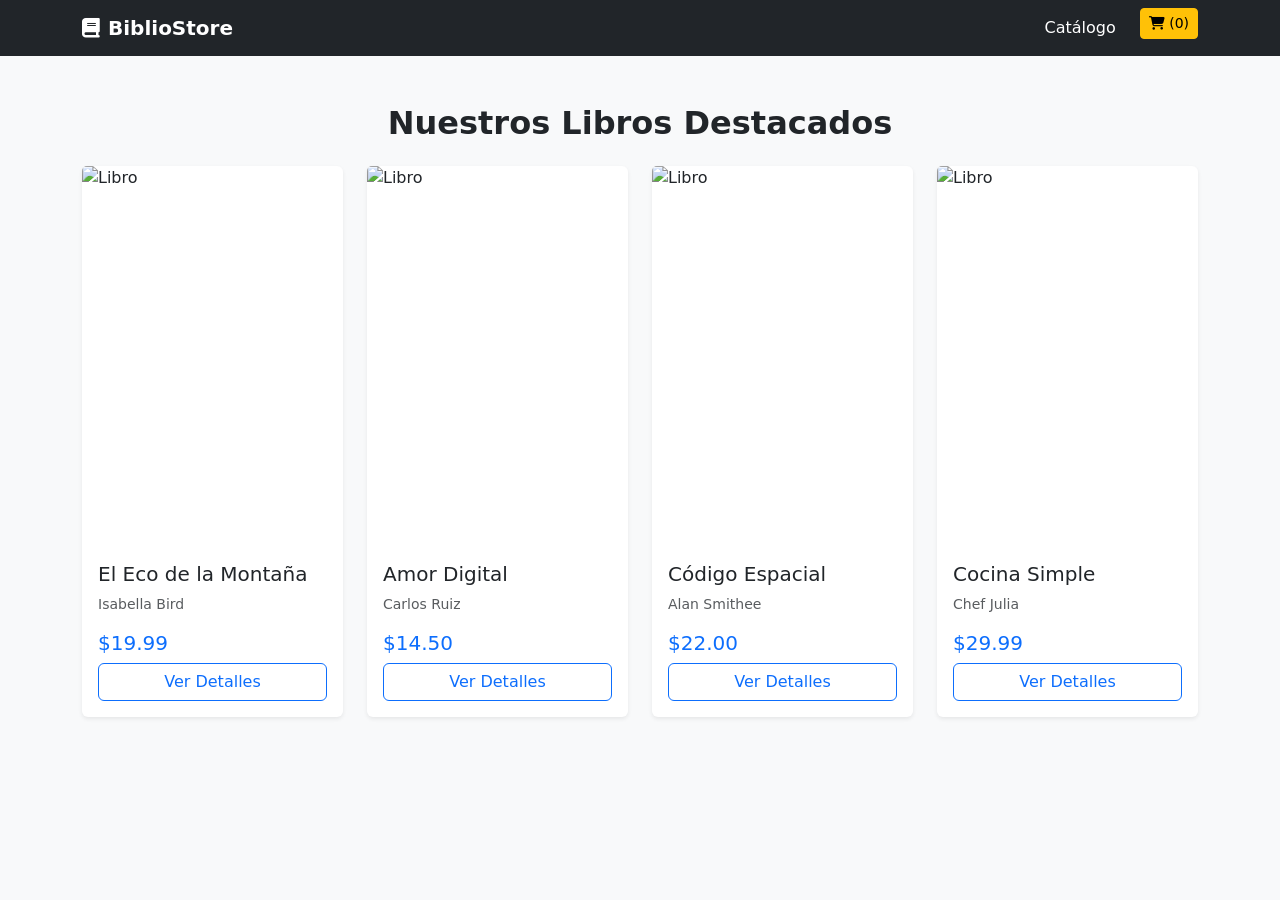
==== index.html @ 9defbddc "Primer commit: subiendo sitio web" ====
<!doctype html>
<html lang="es">
    <head>
        <meta charset="utf-8">
        <meta name="viewport" content="width=device-width, initial-scale=1">
        <title>Librería - Catálogo</title>
        <link
            href="https://cdn.jsdelivr.net/npm/bootstrap@5.3.3/dist/css/bootstrap.min.css"
            rel="stylesheet">
        <link rel="stylesheet"
            href="https://cdnjs.cloudflare.com/ajax/libs/font-awesome/6.4.0/css/all.min.css">
        <style>
        .card-img-top { height: 380px; object-fit: cover; }
        .book-card { transition: transform 0.3s; }
        .book-card:hover { transform: translateY(-5px); box-shadow: 0 10px 20px rgba(0,0,0,0.1); }
    </style>
    </head>
    <body class="bg-light">

        <nav class="navbar navbar-expand-lg navbar-dark bg-dark sticky-top">
            <div class="container">
                <a class="navbar-brand fw-bold" href="index.html"><i
                        class="fas fa-book me-2"></i>BiblioStore</a>
                <div class="collapse navbar-collapse">
                    <ul class="navbar-nav ms-auto">
                        <li class="nav-item"><a class="nav-link active"
                                href="index.html">Catálogo</a></li>
                        <li class="nav-item"><a
                                class="btn btn-warning ms-3 btn-sm" href="#"><i
                                    class="fas fa-shopping-cart"></i>
                                (0)</a></li>
                    </ul>
                </div>
            </div>
        </nav>

        <section class="container py-5">
            <h2 class="mb-4 text-center fw-bold">Nuestros Libros Destacados</h2>
            <div class="row g-4">

                <div class="col-md-4 col-lg-3">
                    <div class="card h-100 book-card border-0 shadow-sm">
                        <img
                            src="https://images.unsplash.com/photo-1544947950-fa07a98d237f?auto=format&fit=crop&w=600&q=80"
                            class="card-img-top" alt="Libro">
                        <div class="card-body d-flex flex-column">
                            <h5 class="card-title">El Eco de la Montaña</h5>
                            <p class="text-muted small">Isabella Bird</p>
                            <h5 class="text-primary">$19.99</h5>
                            <a href="detalle.html"
                                class="btn btn-outline-primary mt-auto w-100">Ver
                                Detalles</a>
                        </div>
                    </div>
                </div>

                <div class="col-md-4 col-lg-3">
                    <div class="card h-100 book-card border-0 shadow-sm">
                        <img
                            src="https://images.unsplash.com/photo-1516979187457-637abb4f9353?auto=format&fit=crop&w=600&q=80"
                            class="card-img-top" alt="Libro">
                        <div class="card-body d-flex flex-column">
                            <h5 class="card-title">Amor Digital</h5>
                            <p class="text-muted small">Carlos Ruiz</p>
                            <h5 class="text-primary">$14.50</h5>
                            <a href="detalle.html"
                                class="btn btn-outline-primary mt-auto w-100">Ver
                                Detalles</a>
                        </div>
                    </div>
                </div>

                <div class="col-md-4 col-lg-3">
                    <div class="card h-100 book-card border-0 shadow-sm">
                        <img
                            src="https://images.unsplash.com/photo-1614544048536-0d28caf77f41?auto=format&fit=crop&w=600&q=80"
                            class="card-img-top" alt="Libro">
                        <div class="card-body d-flex flex-column">
                            <h5 class="card-title">Código Espacial</h5>
                            <p class="text-muted small">Alan Smithee</p>
                            <h5 class="text-primary">$22.00</h5>
                            <a href="detalle.html"
                                class="btn btn-outline-primary mt-auto w-100">Ver
                                Detalles</a>
                        </div>
                    </div>
                </div>

                <div class="col-md-4 col-lg-3">
                    <div class="card h-100 book-card border-0 shadow-sm">
                        <img
                            src="https://images.unsplash.com/photo-1543002588-bfa74002ed7e?auto=format&fit=crop&w=600&q=80"
                            class="card-img-top" alt="Libro">
                        <div class="card-body d-flex flex-column">
                            <h5 class="card-title">Cocina Simple</h5>
                            <p class="text-muted small">Chef Julia</p>
                            <h5 class="text-primary">$29.99</h5>
                            <a href="detalle.html"
                                class="btn btn-outline-primary mt-auto w-100">Ver
                                Detalles</a>
                        </div>
                    </div>
                </div>

            </div>
        </section>

        <script
            src="https://cdn.jsdelivr.net/npm/bootstrap@5.3.3/dist/js/bootstrap.bundle.min.js"></script>
    </body>
</html>
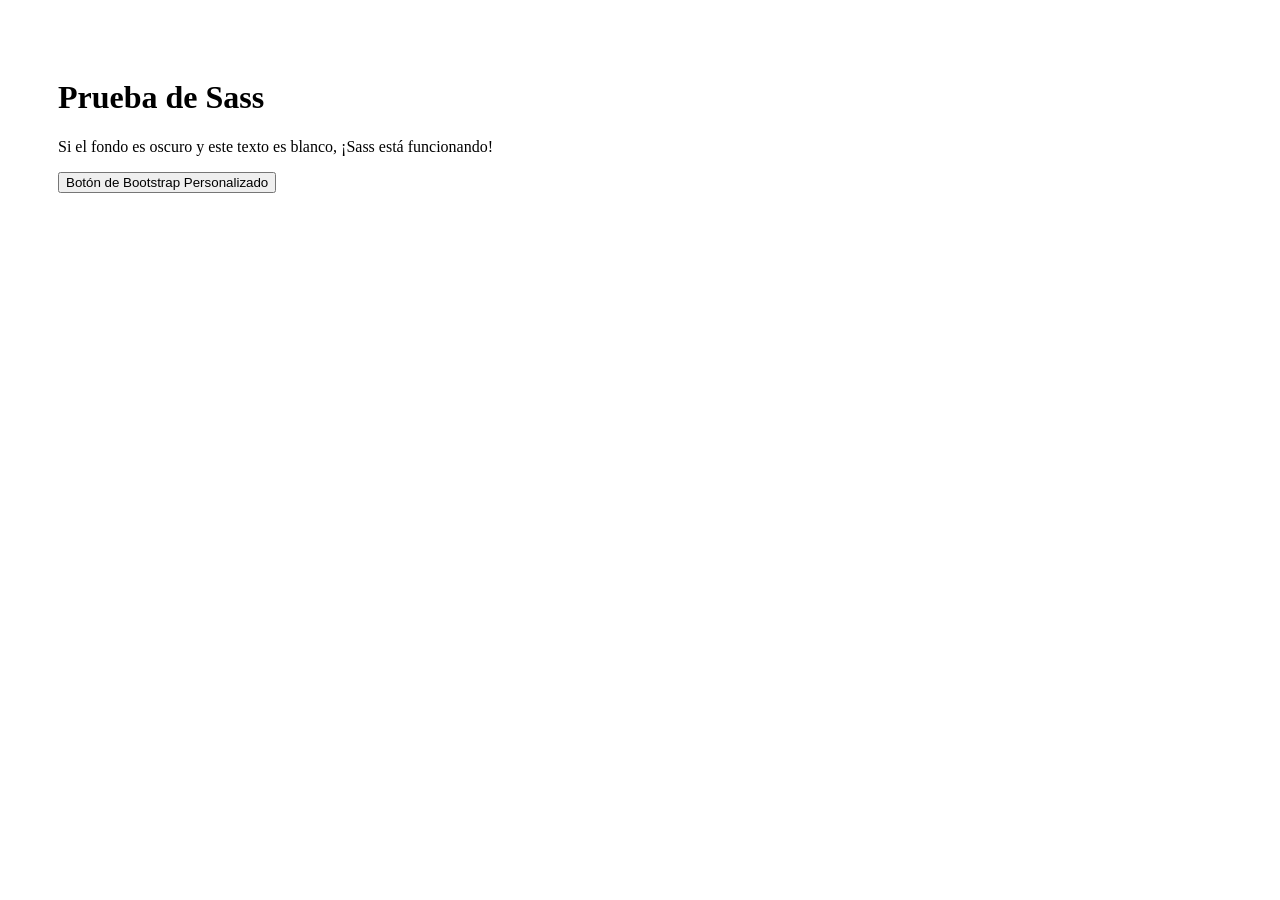
==== commit 60b27427: "actualizado" ====
--- a/index.html
+++ b/index.html
@@ -1,111 +1,22 @@
-<!doctype html>
+<!DOCTYPE html>
 <html lang="es">
-    <head>
-        <meta charset="utf-8">
-        <meta name="viewport" content="width=device-width, initial-scale=1">
-        <title>Librería - Catálogo</title>
-        <link
-            href="https://cdn.jsdelivr.net/npm/bootstrap@5.3.3/dist/css/bootstrap.min.css"
-            rel="stylesheet">
-        <link rel="stylesheet"
-            href="https://cdnjs.cloudflare.com/ajax/libs/font-awesome/6.4.0/css/all.min.css">
-        <style>
-        .card-img-top { height: 380px; object-fit: cover; }
-        .book-card { transition: transform 0.3s; }
-        .book-card:hover { transform: translateY(-5px); box-shadow: 0 10px 20px rgba(0,0,0,0.1); }
-    </style>
-    </head>
-    <body class="bg-light">
+<head>
+    <meta charset="UTF-8">
+    <meta name="viewport" content="width=device-width, initial-scale=1.0">
+    <title>Prueba Sass y Bootstrap</title>
+    
+    <link rel="stylesheet" href="estilos.css">
+</head>
+<body>
 
-        <nav class="navbar navbar-expand-lg navbar-dark bg-dark sticky-top">
-            <div class="container">
-                <a class="navbar-brand fw-bold" href="index.html"><i
-                        class="fas fa-book me-2"></i>BiblioStore</a>
-                <div class="collapse navbar-collapse">
-                    <ul class="navbar-nav ms-auto">
-                        <li class="nav-item"><a class="nav-link active"
-                                href="index.html">Catálogo</a></li>
-                        <li class="nav-item"><a
-                                class="btn btn-warning ms-3 btn-sm" href="#"><i
-                                    class="fas fa-shopping-cart"></i>
-                                (0)</a></li>
-                    </ul>
-                </div>
-            </div>
-        </nav>
+    <div style="padding: 50px;">
+        <h1>Prueba de Sass</h1>
+        <p>Si el fondo es oscuro y este texto es blanco, ¡Sass está funcionando!</p>
 
-        <section class="container py-5">
-            <h2 class="mb-4 text-center fw-bold">Nuestros Libros Destacados</h2>
-            <div class="row g-4">
+        <button class="btn btn-primary">
+            Botón de Bootstrap Personalizado
+        </button>
+    </div>
 
-                <div class="col-md-4 col-lg-3">
-                    <div class="card h-100 book-card border-0 shadow-sm">
-                        <img
-                            src="https://images.unsplash.com/photo-1544947950-fa07a98d237f?auto=format&fit=crop&w=600&q=80"
-                            class="card-img-top" alt="Libro">
-                        <div class="card-body d-flex flex-column">
-                            <h5 class="card-title">El Eco de la Montaña</h5>
-                            <p class="text-muted small">Isabella Bird</p>
-                            <h5 class="text-primary">$19.99</h5>
-                            <a href="detalle.html"
-                                class="btn btn-outline-primary mt-auto w-100">Ver
-                                Detalles</a>
-                        </div>
-                    </div>
-                </div>
-
-                <div class="col-md-4 col-lg-3">
-                    <div class="card h-100 book-card border-0 shadow-sm">
-                        <img
-                            src="https://images.unsplash.com/photo-1516979187457-637abb4f9353?auto=format&fit=crop&w=600&q=80"
-                            class="card-img-top" alt="Libro">
-                        <div class="card-body d-flex flex-column">
-                            <h5 class="card-title">Amor Digital</h5>
-                            <p class="text-muted small">Carlos Ruiz</p>
-                            <h5 class="text-primary">$14.50</h5>
-                            <a href="detalle.html"
-                                class="btn btn-outline-primary mt-auto w-100">Ver
-                                Detalles</a>
-                        </div>
-                    </div>
-                </div>
-
-                <div class="col-md-4 col-lg-3">
-                    <div class="card h-100 book-card border-0 shadow-sm">
-                        <img
-                            src="https://images.unsplash.com/photo-1614544048536-0d28caf77f41?auto=format&fit=crop&w=600&q=80"
-                            class="card-img-top" alt="Libro">
-                        <div class="card-body d-flex flex-column">
-                            <h5 class="card-title">Código Espacial</h5>
-                            <p class="text-muted small">Alan Smithee</p>
-                            <h5 class="text-primary">$22.00</h5>
-                            <a href="detalle.html"
-                                class="btn btn-outline-primary mt-auto w-100">Ver
-                                Detalles</a>
-                        </div>
-                    </div>
-                </div>
-
-                <div class="col-md-4 col-lg-3">
-                    <div class="card h-100 book-card border-0 shadow-sm">
-                        <img
-                            src="https://images.unsplash.com/photo-1543002588-bfa74002ed7e?auto=format&fit=crop&w=600&q=80"
-                            class="card-img-top" alt="Libro">
-                        <div class="card-body d-flex flex-column">
-                            <h5 class="card-title">Cocina Simple</h5>
-                            <p class="text-muted small">Chef Julia</p>
-                            <h5 class="text-primary">$29.99</h5>
-                            <a href="detalle.html"
-                                class="btn btn-outline-primary mt-auto w-100">Ver
-                                Detalles</a>
-                        </div>
-                    </div>
-                </div>
-
-            </div>
-        </section>
-
-        <script
-            src="https://cdn.jsdelivr.net/npm/bootstrap@5.3.3/dist/js/bootstrap.bundle.min.js"></script>
-    </body>
+</body>
 </html>
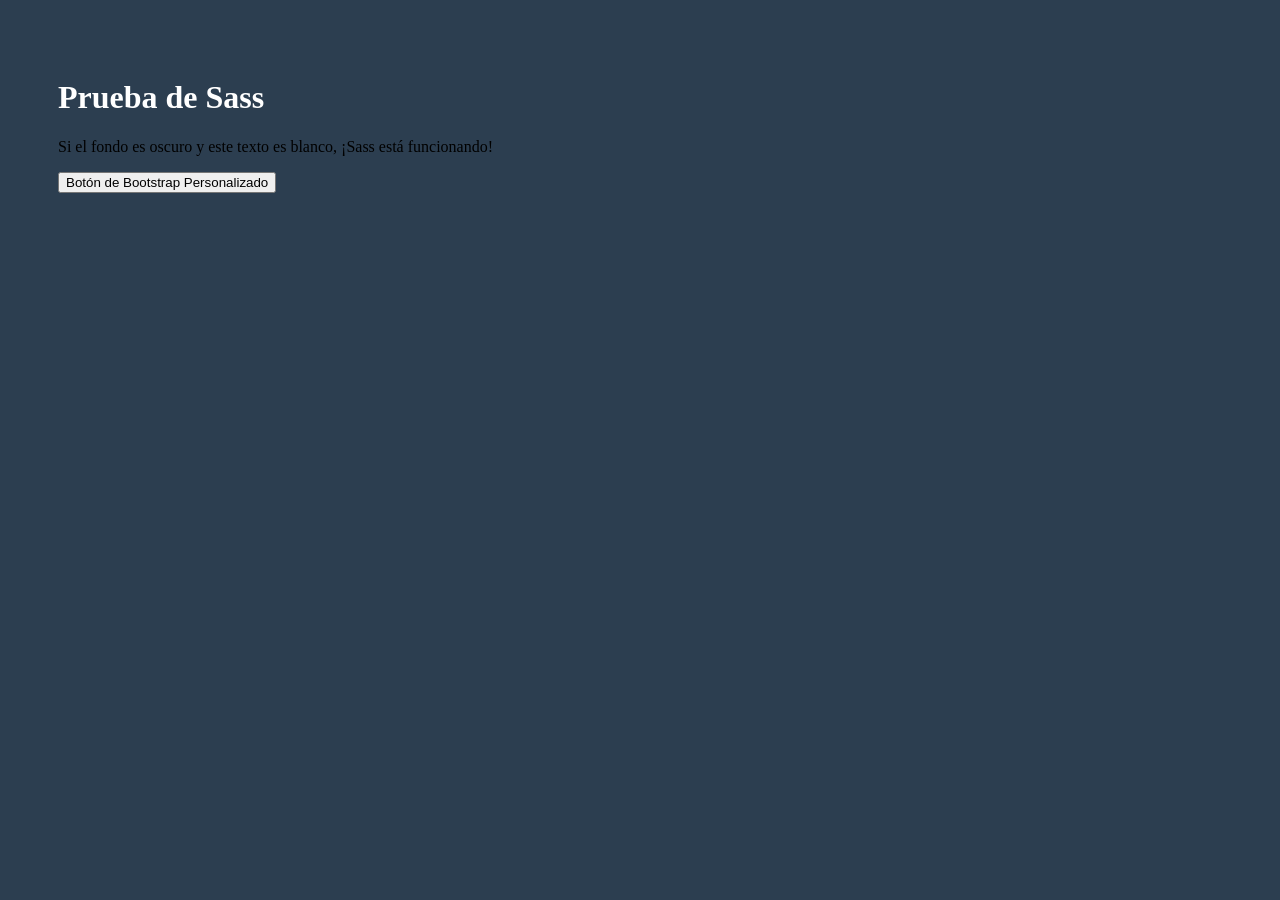
==== commit d514db34: "actualizado2" ====
--- a/index.html
+++ b/index.html
@@ -6,6 +6,7 @@
     <title>Prueba Sass y Bootstrap</title>
     
     <link rel="stylesheet" href="estilos.css">
+    
 </head>
 <body>
 
--- a/estilos.css
+++ b/estilos.css
@@ -0,0 +1,6 @@
+body {
+  background: #2c3e50;
+}
+body h1 {
+  color: white;
+}/*# sourceMappingURL=estilos.css.map */
